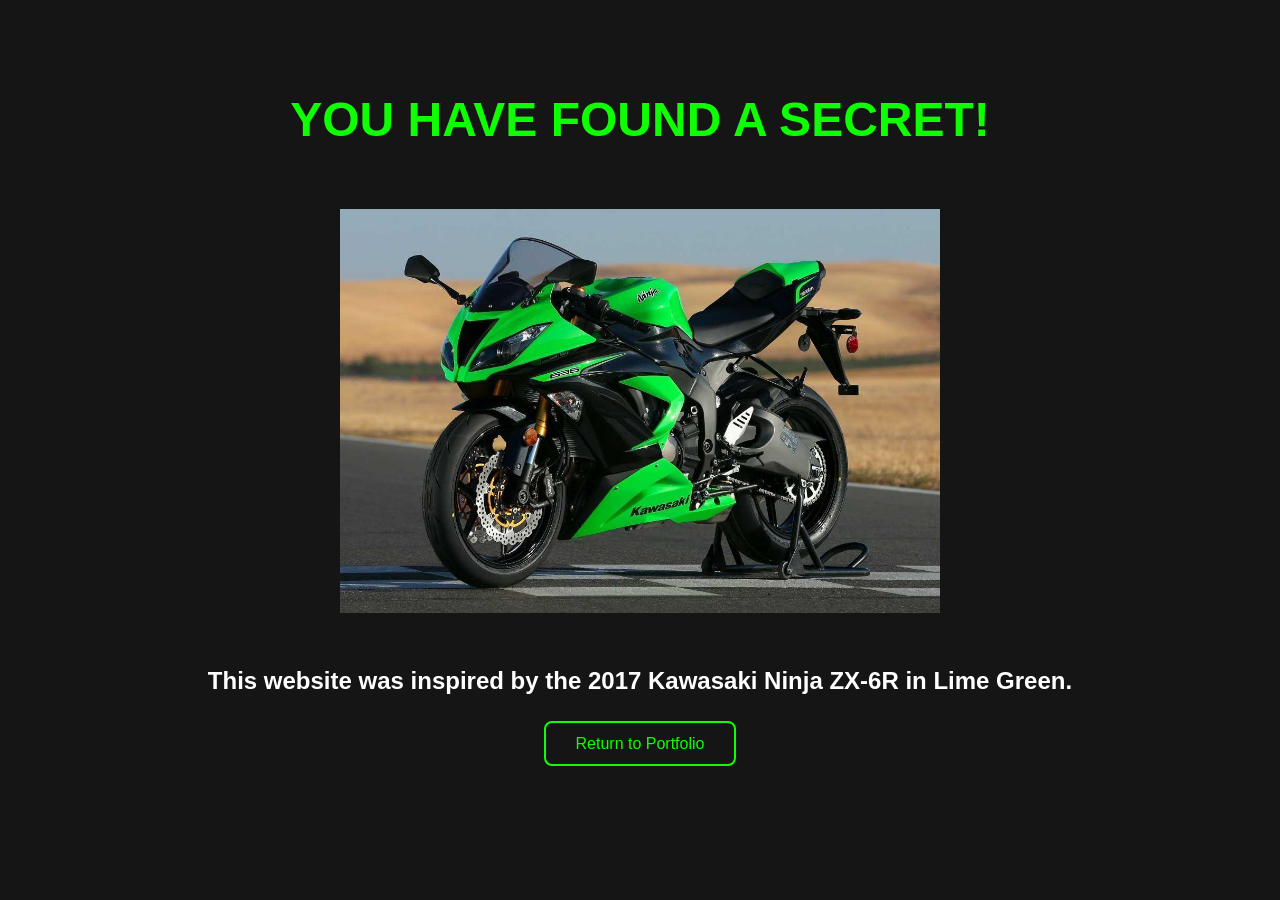
==== secret.html @ aff5bef1 "HCI ASSIGNMENT 1 HCI ASSIGNMENT 1" ====
<!DOCTYPE html>
<html lang="en">
<head>
    <meta charset="UTF-8">
    <meta name="viewport" content="width=device-width, initial-scale=1.0">
    <title>Secret Discovered</title>
    <link rel="stylesheet" href="style.css">
</head>
<body class="secret-page">

    <h1>YOU HAVE FOUND A SECRET!</h1>

    <img src="ZX6R.jpg" alt="2017 Kawasaki ZX-6R">

    <h2>This website was inspired by the
        2017 Kawasaki Ninja ZX-6R in Lime Green.
    </h2>

    <a href="index.html" class="secondary-btn">
        Return to Portfolio
    </a>

</body>
</html>
---- style.css ----
* {
    box-sizing: border-box;
}

body {
    margin: 0;
    font-family: Arial, sans-serif;
    background-color: #1b1a1a;
    color: #fcfafa;
}


.navbar {
    display: flex;
    align-items: center;
    justify-content: space-between;
    padding: 20px 7%;
}

.logo {
    font-size: 26px;
    color: #f6f4f9;
}

.nav-links {
    display: flex;
    justify-content: center;
    display: flex;
    gap: 30px;
}

.nav-links a {
    text-decoration: none;
    color: #f7f7f7;
}

.nav-links a:hover {
    color: #10fe03;
}

.linkedin-btn {
    background-color: white;
    color: #0A66C2;
    border: 2px solid #0A66C2;
    border-radius: 12px;
    padding: 12px 35px;
    font-size: 18px;
    font-weight: bold;
    cursor: pointer;
    text-decoration: none;
}
.linkedin-btn:hover {
    background-color: #0A66C2;
    color: white;
    box-shadow: 0 0 15px #0A66C2;
}

.hero {
    display: flex;
    align-items: center;
    justify-content: space-between;
    min-height: 80vh;
    padding: 0 7%;
    gap: 30px;
}

.hero-text {
    width: 50%;
}

.hero-text h1 {
    font-size: 40px;
    margin-bottom: 10px;
}

.hero-text h1 span {
    color: #10fe03;
}

.hero-text h2 {
    font-size: 26px;
    margin-top: 0;
}

.hero-text p {
    font-size: 16px;
    line-height: 1.6;
    max-width: 450px;
}


.buttons {
    display: flex;
    gap: 20px;
    margin-top: 25px;
}

.primary-btn, .secondary-btn {
    padding: 12px 30px;
    border-radius: 8px;
    text-decoration: none;
}

.primary-btn {
    background-color: #10fe03;
    color: rgb(0, 0, 0);
}

.secondary-btn {
    border: 2px solid #10fe03;
    color: #10fe03;
}
.secondary-btn:hover {
    background-color: #ffd700;
    border: #ffd700;
    color: #151515;
    box-shadow: 0 0 15px #ffd700;
}

.profile-img {
    width: 45%;
    max-height: 75vh;
    object-fit: contain;
}

.about-section {
    display: flex;
    align-items: center;
    justify-content: space-between;
    gap: 60px;

    background-color: #1b1a1a;
    color: white;
    border-top: 5px solid #10fe03;

    min-height: 100vh;
    padding: 80px 10%;
    box-sizing: border-box;
}

.about-text {
    width: 50%;
    
}

.about-text h1 {
    font-size: 40px;
    margin-bottom: 25px;
    color:#10fe03
}

.about-text p {
    font-size: 18px;
    line-height: 1.8;
    margin-bottom: 20px;
}

.about-images {
    width: 50%;
    display: flex;
    flex-direction: column;
    gap: 20px;
}

.about-images img {
    width: 100%;
    height: 200px;
    object-fit: contain;
    border-radius: 10px;
}
.footer {
    background-color: #151515;
    border-top: 2px solid #10fe03;
    padding: 35px 20px;
    text-align: center;
}

.nav-links {
    display: flex;
    justify-content: center;
    gap: 40px;
    flex-wrap: wrap;
    margin-bottom: 20px;
}

.nav-links a {
    color: rgb(0, 0, 0);
    text-decoration: none;
    font-size: 20px;
    transition: color 0.3s;
}

.nav-links a:hover {
    color: #f6fb00;
}

.footer {
    background-color: #10fe03;
    padding: 35px 20px;
    text-align: center;
}

.secret-page {
    background-color: #151515;
    color: white;
    text-align: center;
    padding: 60px 20px;
}

.secret-page h1 {
    color: #10fe03;
    font-size: 48px;
}

.secret-page img {
    width: 600px;
    max-width: 90%;
    margin: 30px auto;
}

.secret-page h2 {
    margin-bottom: 40px;
}
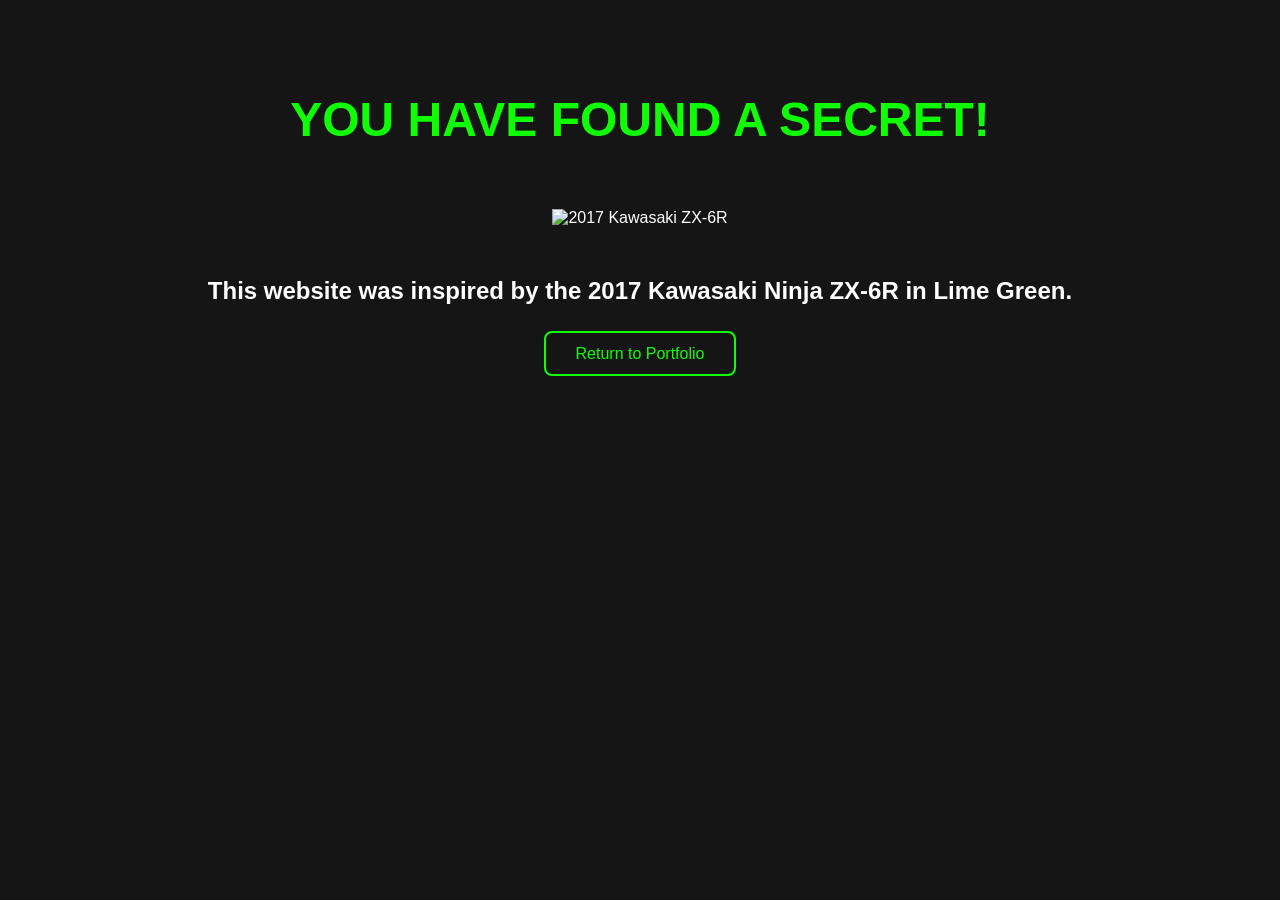
==== commit 15216e53: "Add files via upload" ====
--- a/secret.html
+++ b/secret.html
@@ -11,7 +11,7 @@
 
     <h1>YOU HAVE FOUND A SECRET!</h1>
 
-    <img src="ZX6R.jpg" alt="2017 Kawasaki ZX-6R">
+    <img src="images/ZX6R.jpg" alt="2017 Kawasaki ZX-6R">
 
     <h2>This website was inspired by the
         2017 Kawasaki Ninja ZX-6R in Lime Green.
--- a/style.css
+++ b/style.css
@@ -120,85 +120,173 @@
 
 .profile-img {
     width: 45%;
-    max-height: 75vh;
-    object-fit: contain;
-}
-
-.about-section {
-    display: flex;
-    align-items: center;
+    height: 500px;
+
+    object-fit: cover;
+    object-position: center 35%;
+
+    border: 4px solid #10fe03;
+    border-radius: 15px;
+}
+/* HORIZONTAL HAMBURGER MENU */
+
+html {
+    scroll-behavior: smooth;
+}
+
+.menu-section {
+    background: #1b1a1a;
+    padding: 60px 7%;
+    border-top: 4px solid #10fe03;
+}
+
+.menu-heading {
+    display: flex;
     justify-content: space-between;
-    gap: 60px;
-
-    background-color: #1b1a1a;
-    color: white;
-    border-top: 5px solid #10fe03;
-
-    min-height: 100vh;
+    align-items: center;
+    gap: 20px;
+    margin-bottom: 30px;
+}
+
+.menu-heading h1 {
+    color: #10fe03;
+    font-size: 36px;
+}
+
+.hamburger {
+    background: #242424;
+    color: #10fe03;
+    border: 2px solid #10fe03;
+    border-radius: 10px;
+    padding: 10px 20px;
+    font-size: 30px;
+    cursor: pointer;
+}
+
+.hamburger:hover {
+    background: #10fe03;
+    color: black;
+}
+
+/* HORIZONTAL SCROLL */
+
+.menu-wrapper {
+    display: flex;
+    align-items: center;
+    gap: 15px;
+}
+
+.menu-track {
+    display: flex;
+    gap: 20px;
+    overflow-x: auto;
+    scroll-behavior: smooth;
+    scroll-snap-type: x mandatory;
+    scrollbar-width: none;
+    flex: 1;
+    min-width: 0;
+}
+
+.menu-track::-webkit-scrollbar {
+    display: none;
+}
+
+.menu-track.is-hidden {
+    display: none;
+}
+
+.menu-card {
+    flex: 0 0 220px;
+    min-height: 190px;
+    background: #242424;
+    border: 2px solid #10fe03;
+    border-radius: 15px;
+
+    display: flex;
+    flex-direction: column;
+    justify-content: center;
+    align-items: center;
+    gap: 20px;
+
+    color: white;
+    text-decoration: none;
+    scroll-snap-align: start;
+    transition: 0.3s;
+}
+
+.menu-card svg {
+    width: 65px;
+    height: 65px;
+    fill: none;
+    stroke: #10fe03;
+    stroke-width: 1.8;
+    stroke-linecap: round;
+    stroke-linejoin: round;
+}
+
+.menu-card h2 {
+    font-size: 21px;
+}
+
+.menu-card:hover {
+    background: #10fe03;
+    color: black;
+    transform: translateY(-5px);
+}
+
+.menu-card:hover svg {
+    stroke: black;
+}
+
+/* LEFT AND RIGHT ARROWS */
+
+.scroll-btn {
+    background: #242424;
+    border: 2px solid #10fe03;
+    color: #10fe03;
+    border-radius: 10px;
+    padding: 15px;
+    cursor: pointer;
+    font-size: 24px;
+}
+
+.scroll-btn:hover {
+    background: #10fe03;
+    color: black;
+}
+
+/* DESTINATION SECTIONS */
+
+.content-section {
+    min-height: 50vh;
     padding: 80px 10%;
-    box-sizing: border-box;
-}
-
-.about-text {
-    width: 50%;
-    
-}
-
-.about-text h1 {
+    border-top: 2px solid #10fe03;
+    background: #1b1a1a;
+}
+
+.content-section h1 {
     font-size: 40px;
-    margin-bottom: 25px;
-    color:#10fe03
-}
-
-.about-text p {
+    color: #10fe03;
+}
+
+.content-section p {
     font-size: 18px;
     line-height: 1.8;
-    margin-bottom: 20px;
-}
-
-.about-images {
-    width: 50%;
-    display: flex;
-    flex-direction: column;
-    gap: 20px;
-}
-
-.about-images img {
-    width: 100%;
-    height: 200px;
-    object-fit: contain;
-    border-radius: 10px;
-}
-.footer {
-    background-color: #151515;
-    border-top: 2px solid #10fe03;
-    padding: 35px 20px;
-    text-align: center;
-}
-
-.nav-links {
-    display: flex;
-    justify-content: center;
-    gap: 40px;
-    flex-wrap: wrap;
-    margin-bottom: 20px;
-}
-
-.nav-links a {
-    color: rgb(0, 0, 0);
-    text-decoration: none;
-    font-size: 20px;
-    transition: color 0.3s;
-}
-
-.nav-links a:hover {
-    color: #f6fb00;
-}
-
-.footer {
-    background-color: #10fe03;
-    padding: 35px 20px;
-    text-align: center;
+    max-width: 750px;
+}
+
+@media (max-width: 600px) {
+    .menu-heading h1 {
+        font-size: 25px;
+    }
+
+    .menu-card {
+        flex-basis: 180px;
+    }
+
+    .scroll-btn {
+        padding: 10px;
+    }
 }
 
 .secret-page {
@@ -222,3 +310,343 @@
 .secret-page h2 {
     margin-bottom: 40px;
 }
+.scroll-btn[hidden] {
+    display: none;
+}
+
+/* BLURRED POPUP */
+
+.popup-overlay {
+    position: fixed;
+    inset: 0;
+    z-index: 9999;
+
+    background: rgba(0, 0, 0, 0.55);
+    backdrop-filter: blur(10px);
+    -webkit-backdrop-filter: blur(10px);
+
+    display: flex;
+    justify-content: center;
+    align-items: center;
+    padding: 20px;
+}
+
+.popup-overlay[hidden] {
+    display: none;
+}
+
+.popup-box {
+    position: relative;
+    background: #242424;
+    border: 3px solid #10fe03;
+    border-radius: 18px;
+
+    width: 600px;
+    max-width: 100%;
+    max-height: 85vh;
+    overflow-y: auto;
+
+    padding: 40px;
+    color: white;
+    box-shadow: 0 0 30px rgba(16, 254, 3, 0.25);
+
+    animation: popupAppear 0.2s ease-out;
+}
+
+.popup-box h1 {
+    color: #10fe03;
+    font-size: 36px;
+    margin-top: 0;
+}
+
+.popup-box p,
+.popup-box li {
+    font-size: 18px;
+    line-height: 1.7;
+}
+
+.popup-close {
+    position: absolute;
+    top: 12px;
+    right: 18px;
+
+    background: none;
+    border: none;
+    color: #10fe03;
+
+    font-size: 35px;
+    cursor: pointer;
+}
+
+.popup-close:hover {
+    color: #ffd700;
+}
+
+body.popup-open {
+    overflow: hidden;
+}
+
+@keyframes popupAppear {
+    from {
+        opacity: 0;
+        transform: scale(0.94);
+    }
+
+    to {
+        opacity: 1;
+        transform: scale(1);
+    }
+}
+/* Keep popup invisible until opened */
+.popup-overlay[hidden] {
+    display: none !important;
+}
+
+/* Popup background */
+.popup-overlay {
+    position: fixed;
+    inset: 0;
+    z-index: 9999;
+    background: rgba(0, 0, 0, 0.6);
+    backdrop-filter: blur(12px);
+    -webkit-backdrop-filter: blur(12px);
+
+    justify-content: center;
+    align-items: center;
+}
+
+/* Popup positioning */
+.popup-overlay:not([hidden]) {
+    display: flex;
+}
+
+/* Popup window */
+.popup-box {
+    position: relative;
+    width: 600px;
+    max-width: 90%;
+    padding: 40px;
+    background: #242424;
+    border: 3px solid #10fe03;
+    border-radius: 15px;
+    color: white;
+    box-shadow: 0 0 30px rgba(16, 254, 3, 0.3);
+}
+
+/* Hide any old destination sections */
+.content-section {
+    display: none;
+}
+
+/* ABOUT ME - INSTAGRAM */
+
+.social-box {
+    display: flex;
+    align-items: center;
+    gap: 18px;
+    padding: 20px;
+    margin-top: 20px;
+
+    background: #303030;
+    border: 2px solid #10fe03;
+    border-radius: 12px;
+
+    color: white;
+    text-decoration: none;
+}
+
+.social-box:hover {
+    background: #383838;
+    box-shadow: 0 0 15px #10fe03;
+}
+
+.social-icon {
+    font-size: 36px;
+    color: #10fe03;
+}
+
+.social-box p {
+    font-size: 14px;
+    margin: 5px 0 0;
+}
+
+.social-arrow {
+    margin-left: auto;
+    font-size: 25px;
+    color: #10fe03;
+}
+
+
+/* SKILLS - PROGRESS GRAPH */
+
+.progress-info {
+    display: flex;
+    justify-content: space-between;
+    margin: 25px 0 12px;
+    font-size: 18px;
+}
+
+.progress-info strong {
+    color: #10fe03;
+    font-size: 26px;
+}
+
+.progress-track {
+    width: 100%;
+    height: 24px;
+    background: #505050;
+    border-radius: 20px;
+    overflow: hidden;
+}
+
+.progress-fill {
+    width: 66%;
+    height: 100%;
+    background: #10fe03;
+    border-radius: 20px;
+    animation: fillProgress 1s ease-out;
+}
+
+@keyframes fillProgress {
+    from { width: 0%; }
+    to { width: 66%; }
+}
+
+
+/* PROJECTS - DOWNLOAD CARDS */
+
+.project-grid {
+    display: grid;
+    grid-template-columns: repeat(2, minmax(0, 1fr));
+    gap: 20px;
+    margin-top: 25px;
+}
+
+.project-download {
+    position: relative;
+    background: #303030;
+    border: 2px solid #10fe03;
+    border-radius: 12px;
+    padding: 15px;
+    text-decoration: none;
+    color: white;
+    text-align: center;
+    transition: 0.2s;
+}
+
+.project-download:hover {
+    transform: translateY(-5px);
+    box-shadow: 0 0 15px #10fe03;
+}
+
+.project-download img {
+    width: 100%;
+    height: 130px;
+    object-fit: contain;
+    display: block;
+    border-radius: 8px;
+}
+
+.project-download h3 {
+    font-size: 16px;
+    margin: 12px 0 0;
+}
+
+.download-icon {
+    position: absolute;
+    top: 10px;
+    right: 10px;
+    z-index: 1;
+
+    background: #10fe03;
+    color: black;
+    border-radius: 8px;
+
+    padding: 6px 12px;
+    font-size: 22px;
+    font-weight: bold;
+}
+
+
+/* CONTACT - COPY BUTTONS */
+
+.contact-list {
+    display: flex;
+    flex-direction: column;
+    gap: 15px;
+    margin-top: 25px;
+}
+
+.contact-box {
+    width: 100%;
+    display: flex;
+    align-items: center;
+    gap: 18px;
+
+    background: #303030;
+    border: 2px solid #10fe03;
+    border-radius: 12px;
+    padding: 18px;
+
+    color: white;
+    text-align: left;
+    cursor: pointer;
+    font-family: inherit;
+}
+
+.contact-box:hover {
+    background: #383838;
+    box-shadow: 0 0 15px #10fe03;
+}
+
+.contact-icon {
+    color: #10fe03;
+    font-size: 32px;
+}
+
+.contact-details {
+    display: flex;
+    flex-direction: column;
+    gap: 5px;
+    min-width: 0;
+    overflow-wrap: anywhere;
+}
+
+.contact-details strong {
+    font-size: 18px;
+}
+
+.contact-details > span {
+    font-size: 15px;
+}
+
+.copy-label {
+    color: #10fe03;
+    font-size: 12px;
+}
+
+.copy-symbol {
+    margin-left: auto;
+    color: #10fe03;
+    font-size: 25px;
+}
+
+/* MOBILE SUPPORT */
+
+@media (max-width: 600px) {
+    .project-grid {
+        grid-template-columns: 1fr;
+    }
+
+    .popup-box {
+        padding: 30px 20px;
+    }
+}
+.project-download iframe {
+    width: 100%;
+    height: 180px;
+    border: none;
+    border-radius: 8px;
+    background: white;
+    pointer-events: none;
+}
